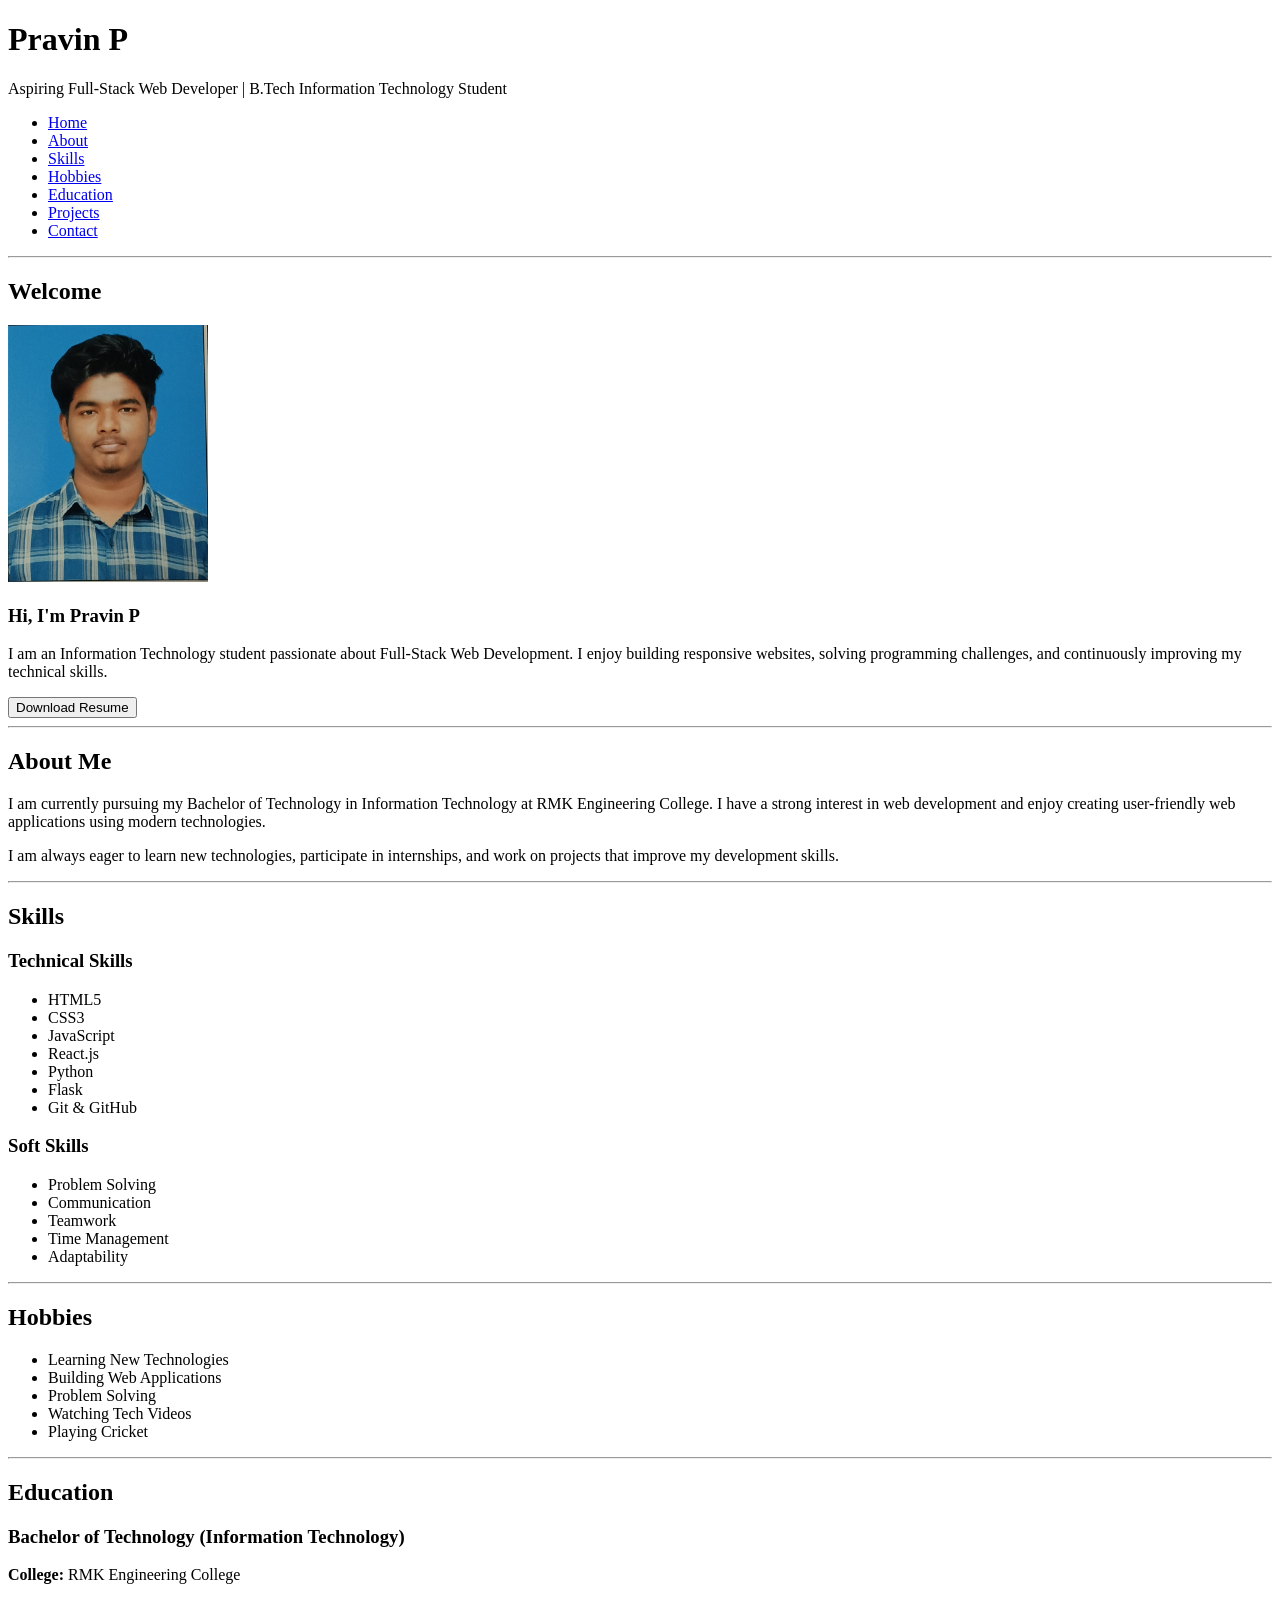
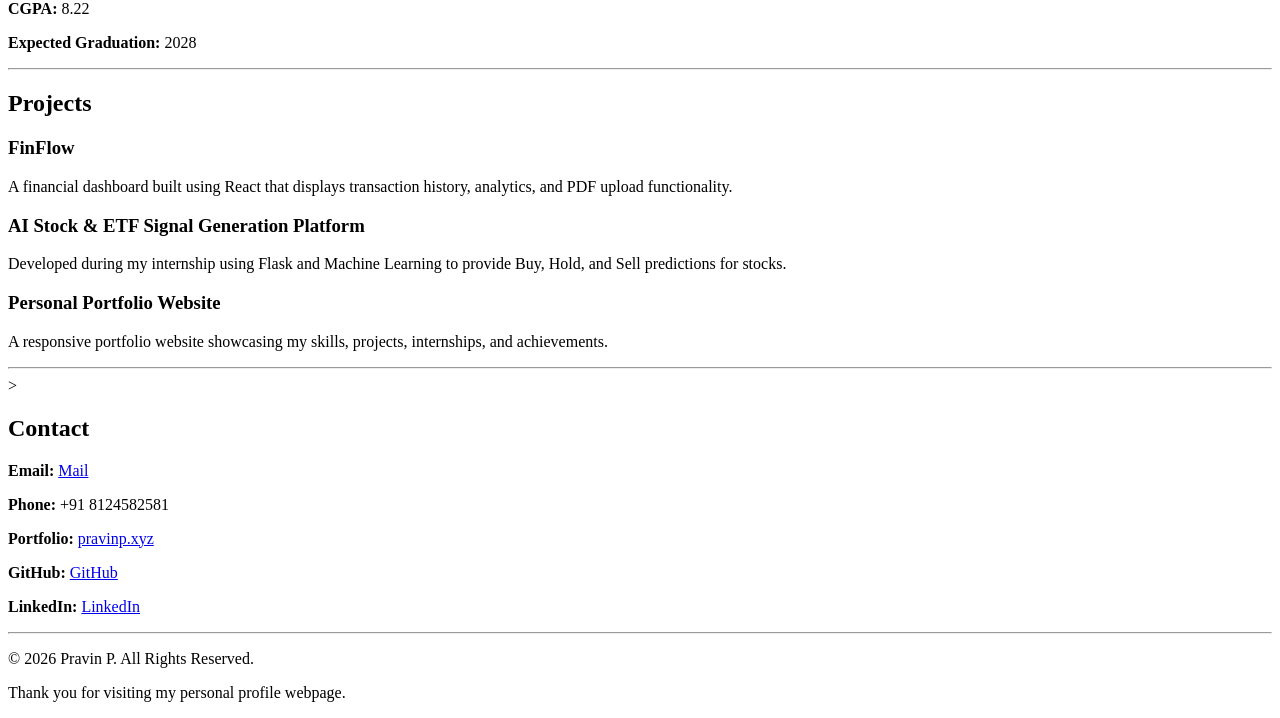
==== index.html @ 63d376a3 "week 1 - task completed" ====
<!DOCTYPE html>
<html lang="en">
<head>
    <meta charset="UTF-8">
    <meta name="viewport" content="width=device-width, initial-scale=1.0">
    <title>Pravin P | Personal Profile</title>
</head>
<body>

   
    <header>
        <h1>Pravin P</h1>
        <p>Aspiring Full-Stack Web Developer | B.Tech Information Technology Student</p>

        <nav>
            <ul>
                <li><a href="#hero">Home</a></li>
                <li><a href="#about">About</a></li>
                <li><a href="#skills">Skills</a></li>
                <li><a href="#hobbies">Hobbies</a></li>
                <li><a href="#education">Education</a></li>
                <li><a href="#projects">Projects</a></li>
                <li><a href="#contact">Contact</a></li>
            </ul>
        </nav>
    </header>

    <hr>

    <main>

        
        <section id="hero">
            <h2>Welcome</h2>

            <img src="images/Pravin--photo.jpeg" alt="Profile Photo of Pravin P" width="200">

            <h3>Hi, I'm Pravin P</h3>

            <p>
                I am an Information Technology student passionate about Full-Stack Web Development.
                I enjoy building responsive websites, solving programming challenges,
                and continuously improving my technical skills.
            </p>

            <button>Download Resume</button>
        </section>

        <hr>

       
        <section id="about">
            <h2>About Me</h2>

            <p>
                I am currently pursuing my Bachelor of Technology in Information Technology
                at RMK Engineering College. I have a strong interest in web development
                and enjoy creating user-friendly web applications using modern technologies.
            </p>

            <p>
                I am always eager to learn new technologies, participate in internships,
                and work on projects that improve my development skills.
            </p>
        </section>

        <hr>

        <section id="skills">

            <h2>Skills</h2>

            <article>

                <h3>Technical Skills</h3>

                <ul>
                    <li>HTML5</li>
                    <li>CSS3</li>
                    <li>JavaScript</li>
                    <li>React.js</li>
                    <li>Python</li>
                    <li>Flask</li>
                    <li>Git & GitHub</li>
                </ul>

            </article>

            <article>

                <h3>Soft Skills</h3>

                <ul>
                    <li>Problem Solving</li>
                    <li>Communication</li>
                    <li>Teamwork</li>
                    <li>Time Management</li>
                    <li>Adaptability</li>
                </ul>

            </article>

        </section>

        <hr>

        
        <section id="hobbies">

            <h2>Hobbies</h2>

            <ul>
                <li>Learning New Technologies</li>
                <li>Building Web Applications</li>
                <li>Problem Solving</li>
                <li>Watching Tech Videos</li>
                <li>Playing Cricket</li>
            </ul>

        </section>

        <hr>

        
        <section id="education">

            <h2>Education</h2>

            <article>

                <h3>Bachelor of Technology (Information Technology)</h3>

                <p>
                    <strong>College:</strong> RMK Engineering College
                </p>

                <p>
                    <strong>CGPA:</strong> 8.22
                </p>

                <p>
                    <strong>Expected Graduation:</strong> 2028
                </p>

            </article>

        </section>

        <hr>


        <section id="projects">

            <h2>Projects</h2>
            <article>
                <h3>FinFlow</h3>
                <p>
                    A financial dashboard built using React that displays transaction
                    history, analytics, and PDF upload functionality.
                </p>
            </article>

            <article>
                <h3>AI Stock & ETF Signal Generation Platform</h3>
                <p>
                    Developed during my internship using Flask and Machine Learning
                    to provide Buy, Hold, and Sell predictions for stocks.
                </p>
            </article>

            <article>
                <h3>Personal Portfolio Website</h3>
                <p>
                    A responsive portfolio website showcasing my skills, projects,
                    internships, and achievements.
                </p>
            </article>

        </section>

        <hr>
>
        <section id="contact">

            <h2>Contact</h2>
            <p>
                <strong>Email:</strong>
                <a href="mailto:pravinprabu78@gmail.com">Mail</a>
            </p>
            <p>
                <strong>Phone:</strong>
                +91 8124582581
            </p>
            <p>
                <strong>Portfolio:</strong>
                <a href="https://pravinp.xyz">
                    pravinp.xyz
                </a>
            </p>
            <p>
                <strong>GitHub:</strong>
                <a href="https://github.com/Pravinprabu">
                    GitHub
                </a>
            </p>
            <p>
                <strong>LinkedIn:</strong>
                <a href="https://linkedin.com/in/pravin-p-84092832a/">
                    LinkedIn
                </a>
            </p>
        </section>
    </main>
    <hr>
    <footer>
        <p>&copy; 2026 Pravin P. All Rights Reserved.</p>
        <p>
            Thank you for visiting my personal profile webpage.
        </p>
    </footer>
</body>
</html>
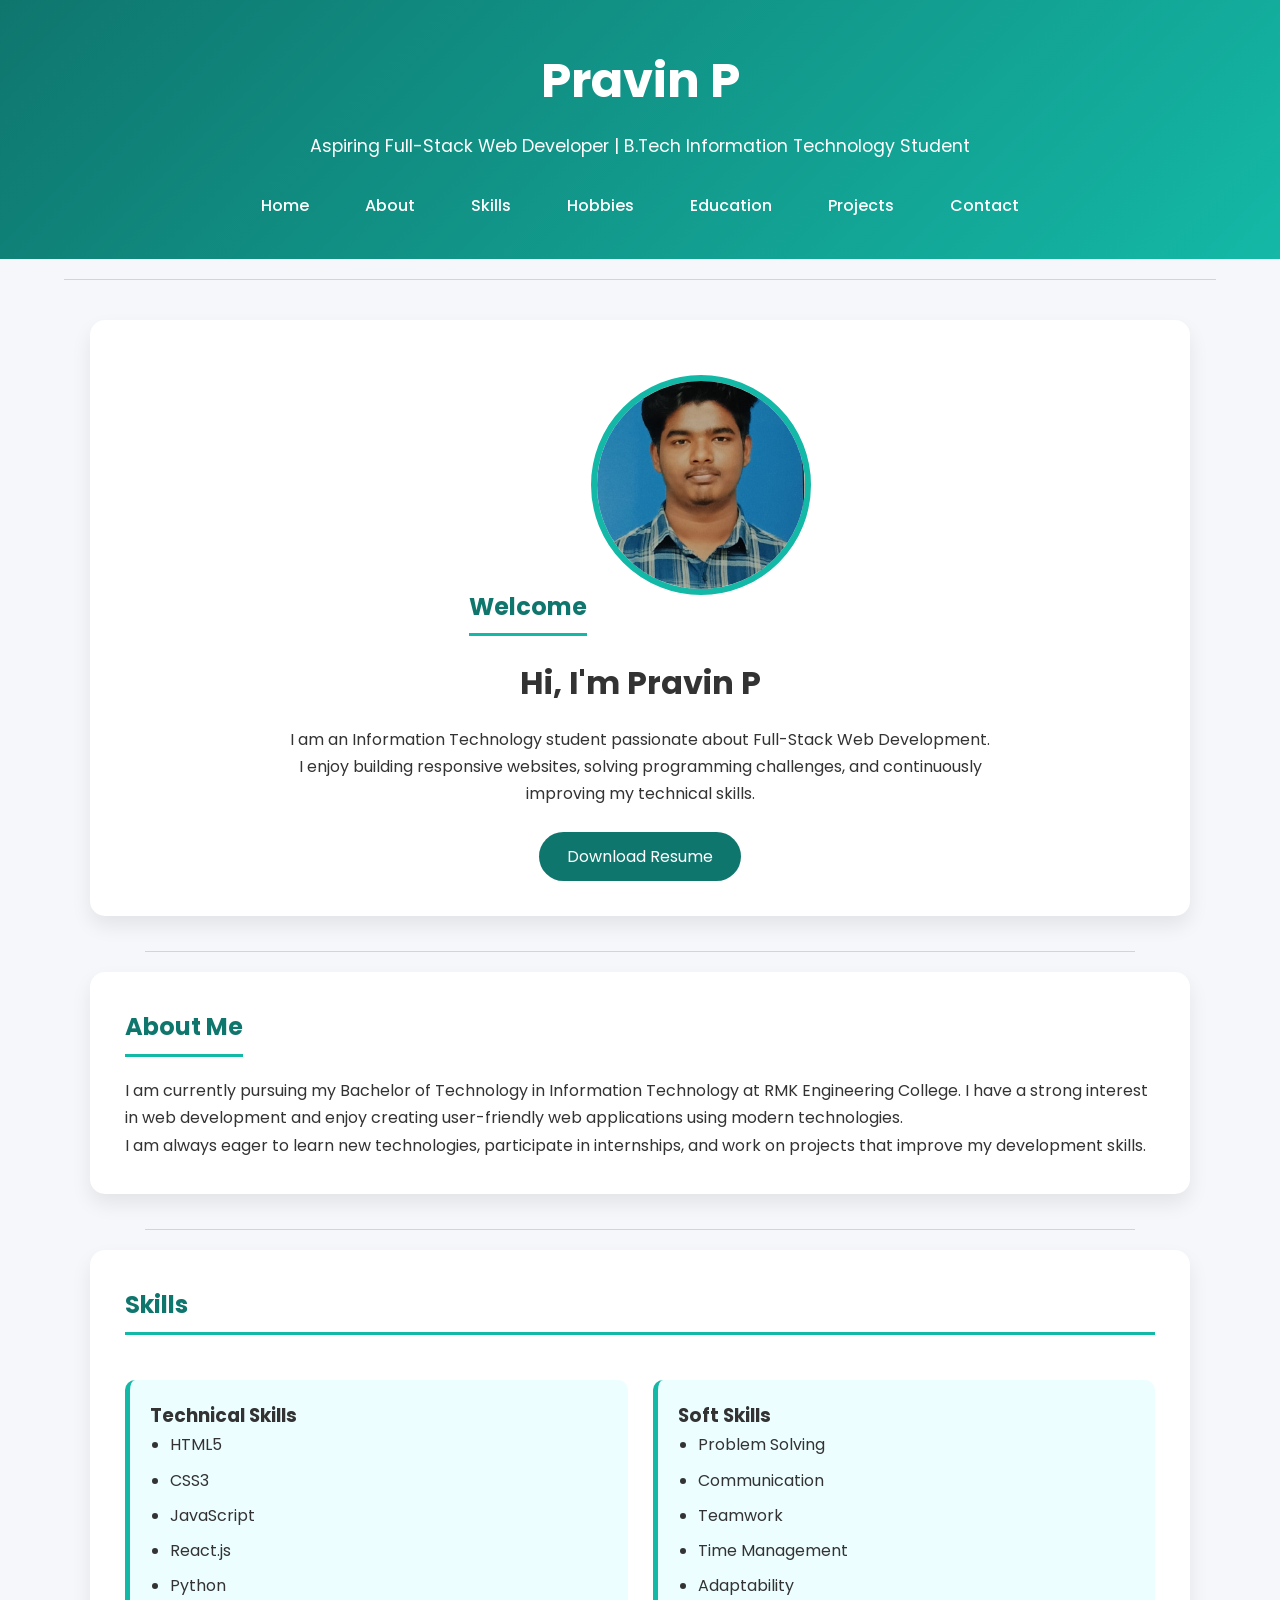
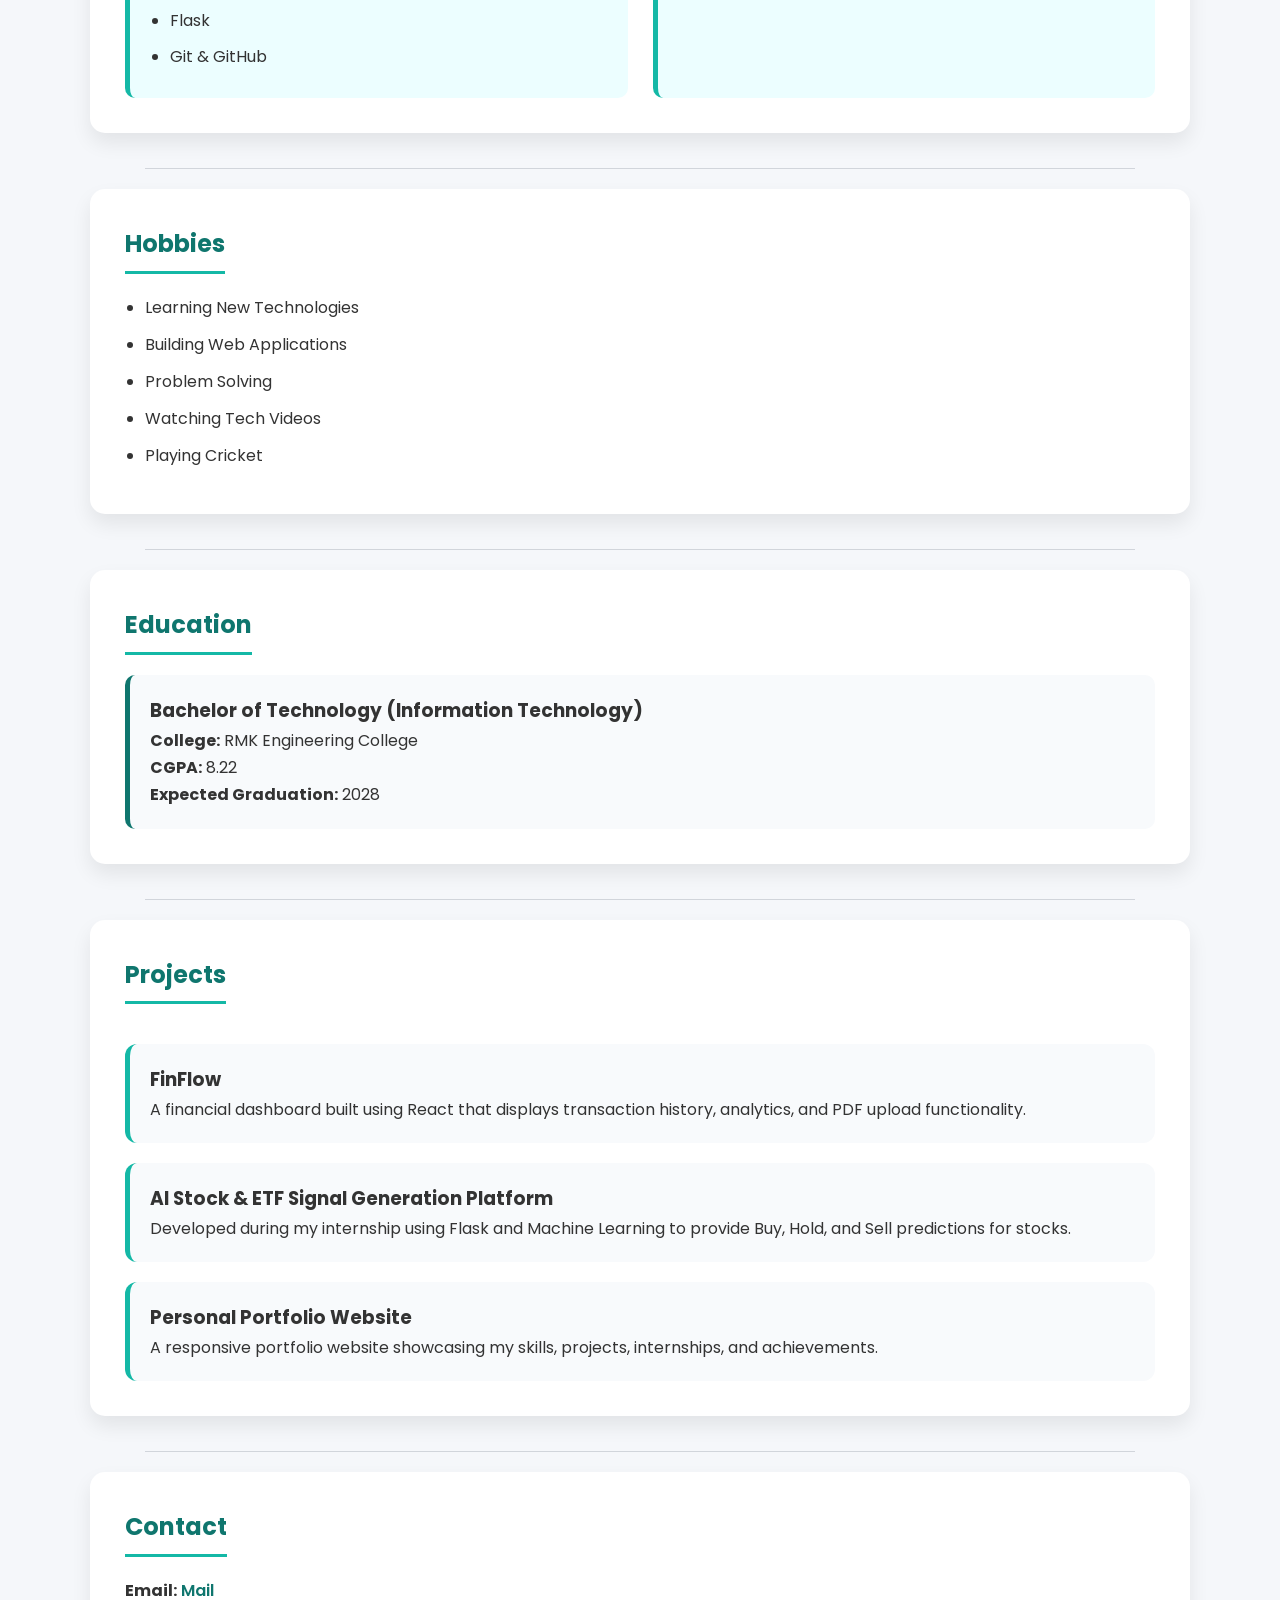
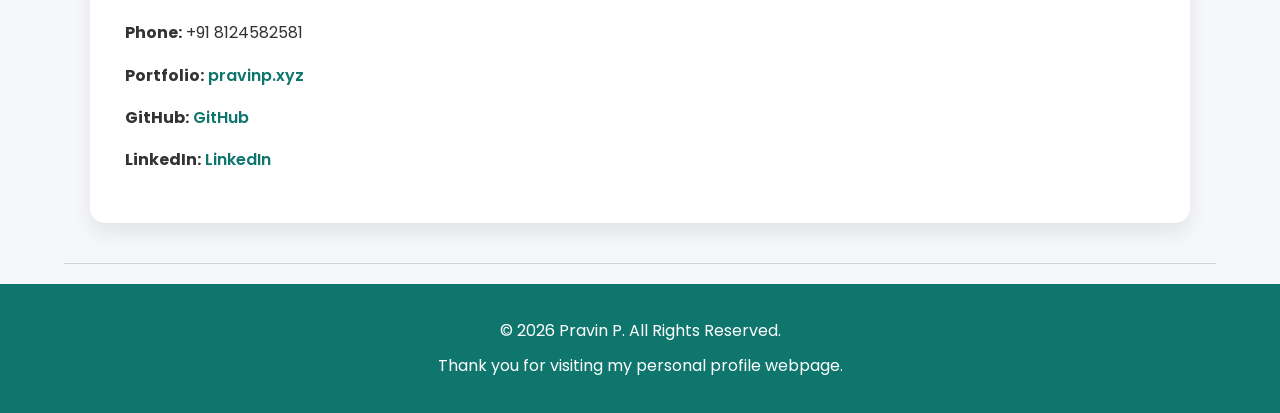
==== commit 4c2085d7: "css added" ====
--- a/index.html
+++ b/index.html
@@ -4,6 +4,7 @@
     <meta charset="UTF-8">
     <meta name="viewport" content="width=device-width, initial-scale=1.0">
     <title>Pravin P | Personal Profile</title>
+    <link rel="stylesheet" href="index.css">
 </head>
 <body>
 
@@ -179,7 +180,7 @@
         </section>
 
         <hr>
->
+
         <section id="contact">
 
             <h2>Contact</h2>
--- a/index.css
+++ b/index.css
@@ -0,0 +1,335 @@
+/* ==========================
+   Google Font
+========================== */
+@import url('https://fonts.googleapis.com/css2?family=Poppins:wght@300;400;500;600;700&display=swap');
+
+/* ==========================
+   Reset
+========================== */
+
+*{
+    margin:0;
+    padding:0;
+    box-sizing:border-box;
+    font-family:'Poppins',sans-serif;
+}
+
+html{
+    scroll-behavior:smooth;
+}
+
+body{
+    background:#f5f7fa;
+    color:#333;
+    line-height:1.7;
+}
+
+/* ==========================
+   Header
+========================== */
+
+header{
+    background:linear-gradient(135deg,#0f766e,#14b8a6);
+    color:white;
+    text-align:center;
+    padding:40px 20px;
+}
+
+header h1{
+    font-size:3rem;
+}
+
+header p{
+    margin-top:10px;
+    font-size:1.1rem;
+}
+
+/* ==========================
+   Navigation
+========================== */
+
+nav{
+    margin-top:30px;
+}
+
+nav ul{
+    list-style:none;
+    display:flex;
+    justify-content:center;
+    gap:20px;
+    flex-wrap:wrap;
+}
+
+nav a{
+    text-decoration:none;
+    color:white;
+    font-weight:500;
+    padding:10px 18px;
+    border-radius:30px;
+    transition:.3s;
+}
+
+nav a:hover{
+    background:white;
+    color:#0f766e;
+}
+
+/* ==========================
+   Main
+========================== */
+
+main{
+    width:90%;
+    max-width:1100px;
+    margin:40px auto;
+}
+
+/* ==========================
+   Sections
+========================== */
+
+section{
+    background:white;
+    margin-bottom:35px;
+    padding:35px;
+    border-radius:15px;
+    box-shadow:0 10px 20px rgba(0,0,0,.08);
+}
+
+section h2{
+    color:#0f766e;
+    margin-bottom:20px;
+    border-bottom:3px solid #14b8a6;
+    display:inline-block;
+    padding-bottom:6px;
+}
+
+/* ==========================
+   Hero Section
+========================== */
+
+#hero{
+    text-align:center;
+}
+
+#hero img{
+    width:220px;
+    height:220px;
+    object-fit:cover;
+    border-radius:50%;
+    border:6px solid #14b8a6;
+    margin:20px 0;
+    transition:.4s;
+}
+
+#hero img:hover{
+    transform:scale(1.05);
+}
+
+#hero h3{
+    font-size:2rem;
+    margin-bottom:15px;
+}
+
+#hero p{
+    max-width:700px;
+    margin:0 auto;
+}
+
+/* ==========================
+   Button
+========================== */
+
+button{
+    margin-top:25px;
+    padding:12px 28px;
+    background:#0f766e;
+    color:white;
+    border:none;
+    border-radius:30px;
+    cursor:pointer;
+    font-size:16px;
+    transition:.3s;
+}
+
+button:hover{
+    background:#115e59;
+    transform:translateY(-3px);
+}
+
+/* ==========================
+   Skills
+========================== */
+
+#skills{
+    display:flex;
+    gap:25px;
+    flex-wrap:wrap;
+}
+
+#skills h2{
+    width:100%;
+}
+
+#skills article{
+    flex:1;
+    min-width:280px;
+    background:#ecfeff;
+    border-left:5px solid #14b8a6;
+    padding:20px;
+    border-radius:10px;
+    transition:.3s;
+}
+
+#skills article:hover{
+    transform:translateY(-6px);
+}
+
+#skills ul{
+    padding-left:20px;
+}
+
+#skills li{
+    margin-bottom:8px;
+}
+
+/* ==========================
+   Hobbies
+========================== */
+
+#hobbies ul{
+    padding-left:20px;
+}
+
+#hobbies li{
+    margin-bottom:10px;
+}
+
+/* ==========================
+   Education
+========================== */
+
+#education article{
+    background:#f8fafc;
+    padding:20px;
+    border-radius:10px;
+    border-left:5px solid #0f766e;
+}
+
+/* ==========================
+   Projects
+========================== */
+
+#projects article{
+    background:#f8fafc;
+    padding:20px;
+    border-radius:12px;
+    margin-top:20px;
+    border-left:5px solid #14b8a6;
+    transition:.3s;
+}
+
+#projects article:hover{
+    transform:translateY(-6px);
+    box-shadow:0 8px 20px rgba(0,0,0,.12);
+}
+
+/* ==========================
+   Contact
+========================== */
+
+#contact p{
+    margin-bottom:15px;
+}
+
+#contact a{
+    text-decoration:none;
+    color:#0f766e;
+    font-weight:600;
+}
+
+#contact a:hover{
+    text-decoration:underline;
+}
+
+/* ==========================
+   Footer
+========================== */
+
+footer{
+    background:#0f766e;
+    color:white;
+    text-align:center;
+    padding:25px;
+}
+
+footer p{
+    margin:8px;
+}
+
+/* ==========================
+   Horizontal Line
+========================== */
+
+hr{
+    width:90%;
+    margin:20px auto;
+    border:none;
+    height:1px;
+    background:#d1d5db;
+}
+
+/* ==========================
+   Responsive Design
+========================== */
+
+@media(max-width:768px){
+
+    header h1{
+        font-size:2.2rem;
+    }
+
+    nav ul{
+        flex-direction:column;
+        align-items:center;
+        gap:12px;
+    }
+
+    section{
+        padding:25px;
+    }
+
+    #hero img{
+        width:180px;
+        height:180px;
+    }
+
+    #skills{
+        flex-direction:column;
+    }
+
+}
+
+@media(max-width:480px){
+
+    body{
+        font-size:15px;
+    }
+
+    header{
+        padding:30px 15px;
+    }
+
+    header h1{
+        font-size:1.8rem;
+    }
+
+    #hero h3{
+        font-size:1.6rem;
+    }
+
+    button{
+        width:100%;
+    }
+
+}
